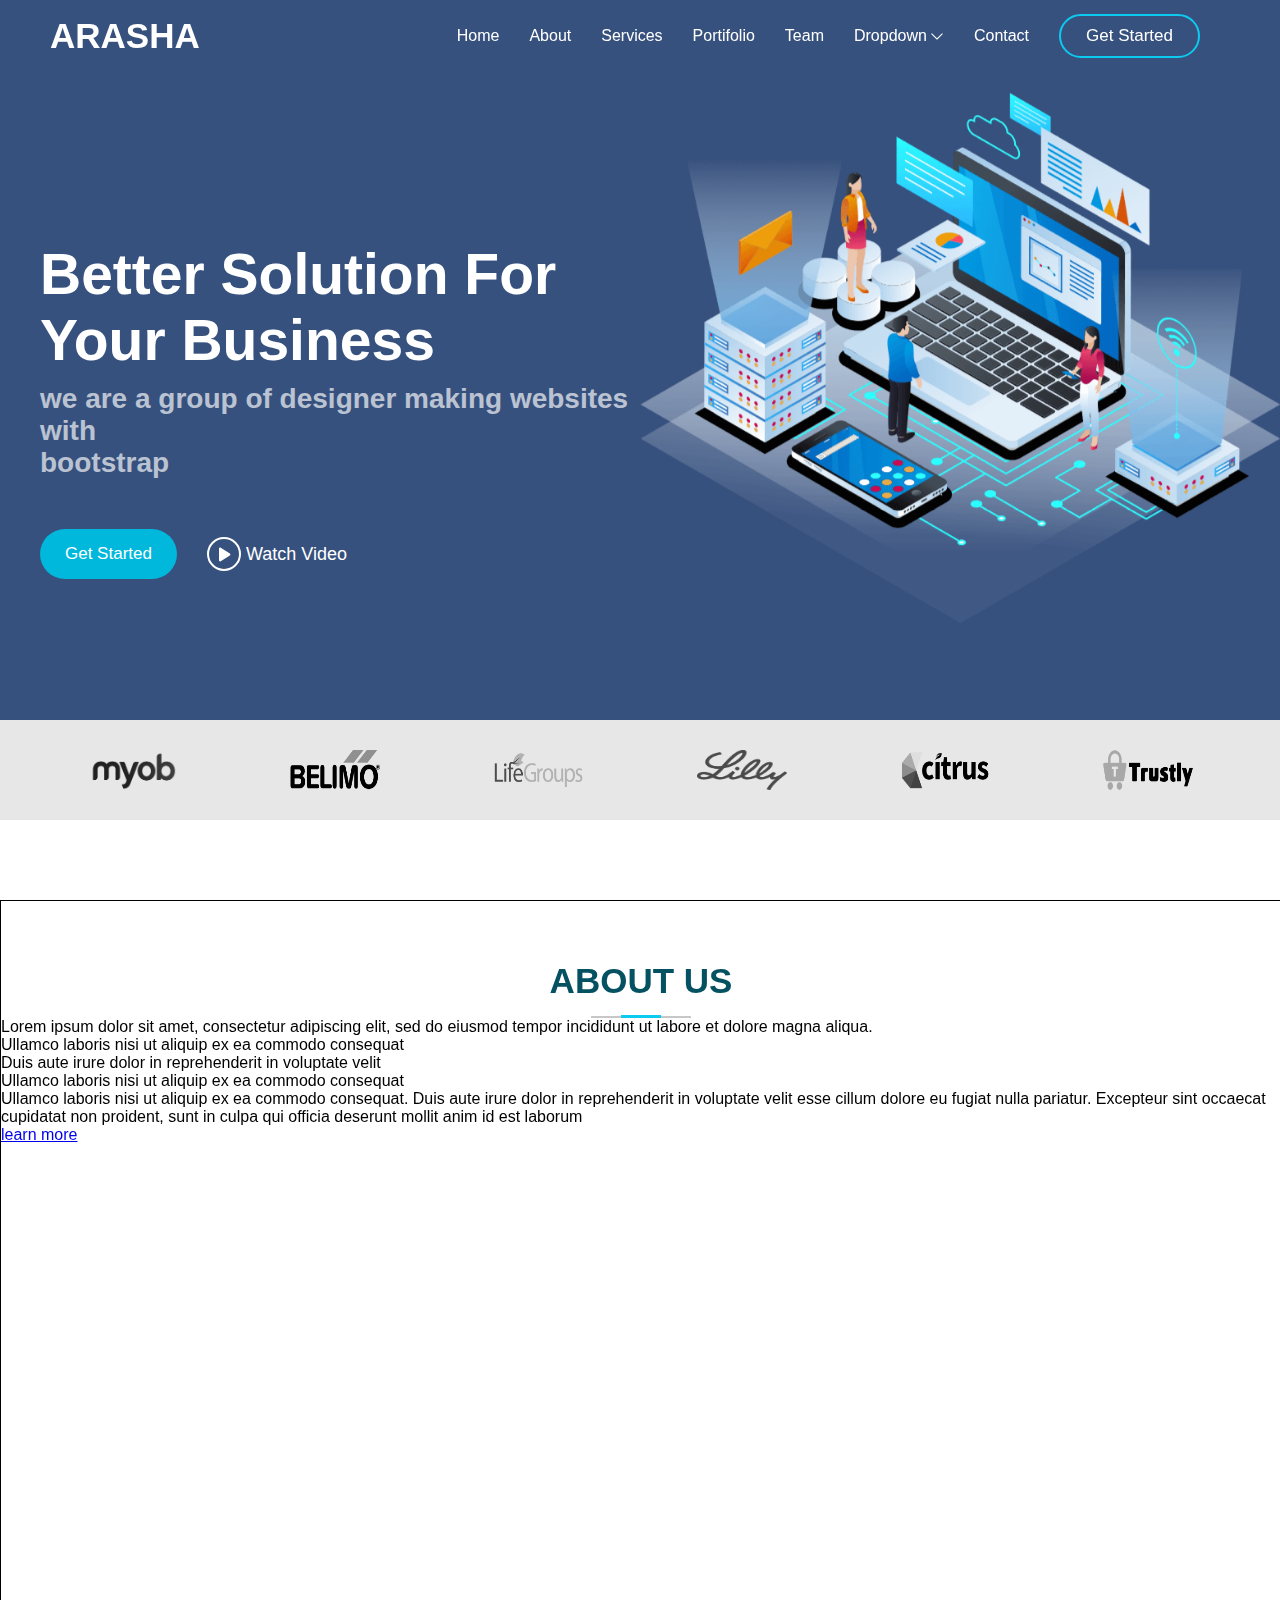
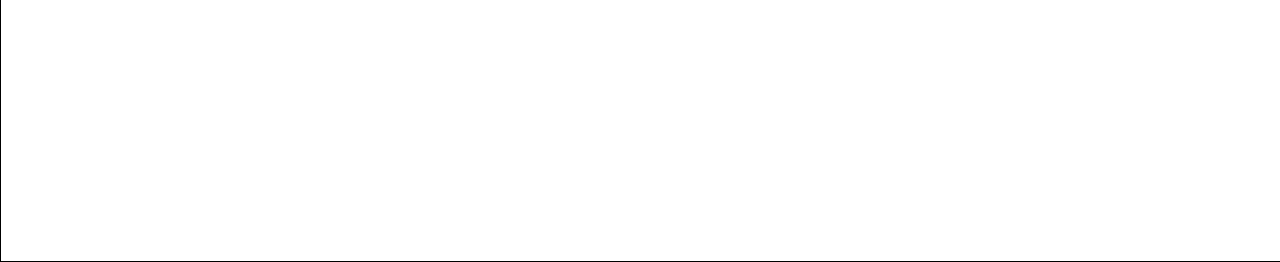
==== index.html @ 544646e6 "arasha" ====
<!DOCTYPE html>
<html lang="en" download="none" style="scroll-behavior: smooth;">
<head>
    <meta charset="UTF-8">
    <meta name="viewport" content="width=device-width, initial-scale=1.0">
    <title>Arasha</title>
    <link rel="stylesheet" href="style.css">
    <link rel="icon" type="image" href="./assets/img/favicon.png">
</head>
<body>

  <div class="the-music">
    <p>Fortnite | Coral Chorus Lobby Music</p>
  </div>

  <div class="loader">
    <div class="load">

    </div>
  </div>

  <div class="signIn">
    

    <div class="sign">
      <h1>please username ?</h1>
      <input type="text" class="sit" placeholder="enter your user name" >
      <div id="error"></div>
      <button class="next">next</button>
    </div>

  </div>


  <div class="watch">
    <svg class="remove-watch" onclick="Aad()" xmlns="http://www.w3.org/2000/svg" height="30" width="30" viewBox="0 0 50 50">
      <path d="M9.15625 6.3125L6.3125 9.15625L22.15625 25L6.21875 40.96875L9.03125 43.78125L25 27.84375L40.9375 43.78125L43.78125 40.9375L27.84375 25L43.6875 9.15625L40.84375 6.3125L25 22.15625Z" fill="#FFFFFF" />
    </svg>
    <iframe src="https://www.youtube.com/embed/RwHH5s2UnX8?si=Zkez_d9Qk5FsDBX0" title="YouTube video player" frameborder="0" allow="accelerometer; autoplay; clipboard-write; encrypted-media; gyroscope; picture-in-picture; web-share" allowfullscreen></iframe>

  </div>


    <header>

        <nav>

        <h1 class="sja">arasha</h1>

        <div class="userBox">
          
          <div class="userName">
            <img id="img-demo" alt="">
            <p id="demo"></p>
            <div class="on-line"></div>
          </div>

          

          <div class="logOut">
            <a href="">log  out</a>
          </div>

        </div>

        <div class="links">
            <a href="#home">home</a>
            <a href="#about">about</a>
            <a href="#">services</a>
            <a href="#">portifolio</a>
            <a href="#">team</a>
            <div class="drop">
                <a href="#">dropdown 
                    
                  
                  <div class="dropdown-box">
                    <a href="#">drop down 1</a>
                   <div class="deep-drop">
                    <a href="#" >deep drop down
                        
                        <svg class="deep-bar" xmlns="http://www.w3.org/2000/svg" viewBox="0 0 50 50">
                       <path d="M34.960938 2.980469C34.441406 2.996094 33.949219 3.214844 33.585938 3.585938L13.585938 23.585938C12.804688 24.367188 12.804688 25.632813 13.585938 26.414063L33.585938 46.414063C34.085938 46.9375 34.832031 47.148438 35.535156 46.964844C36.234375 46.78125 36.78125 46.234375 36.964844 45.535156C37.148438 44.832031 36.9375 44.085938 36.414063 43.585938L17.828125 25L36.414063 6.414063C37.003906 5.839844 37.183594 4.960938 36.863281 4.199219C36.539063 3.441406 35.785156 2.957031 34.960938 2.980469Z"/>
                     </svg>
                     <div class="deep-dropdown-box">
   
                       <a href="#">deep drop down 1</a>
                       <a href="#">deep drop down 2</a>
                       <a href="#">deep drop down 3</a>
                       <a href="#">deep drop down 4</a>
                       <a href="#">deep drop down 5</a>
   
                     </div>
                   </a>
                   </div>
                    <a href="#">drop down 2</a>
                    <a href="#">drop down 3</a>
                    <a href="#">drop down 4</a>
    
                  </div>
                </a>
                <svg class="bar" xmlns="http://www.w3.org/2000/svg" viewBox="0 0 50 50">
                    <path d="M34.960938 2.980469C34.441406 2.996094 33.949219 3.214844 33.585938 3.585938L13.585938 23.585938C12.804688 24.367188 12.804688 25.632813 13.585938 26.414063L33.585938 46.414063C34.085938 46.9375 34.832031 47.148438 35.535156 46.964844C36.234375 46.78125 36.78125 46.234375 36.964844 45.535156C37.148438 44.832031 36.9375 44.085938 36.414063 43.585938L17.828125 25L36.414063 6.414063C37.003906 5.839844 37.183594 4.960938 36.863281 4.199219C36.539063 3.441406 35.785156 2.957031 34.960938 2.980469Z"/>
                  </svg>
            </div>
            <a href="#">contact</a>

            <button  class="get">get started</button>
        </div>

        </nav>
    </header>


    <section>


      <div id="home">
        
        <div class="home-left">
          
            <div class="home-left-words">
                <h1>better solution for your business</h1>
                <h3>we are a group of designer making websites with <br> bootstrap</h3>
            </div>

          <div class="home-interact">
            <button>get started</button>

            <div class="home-watch" onclick="About()">
             
                <div class="play">
                    <svg xmlns="http://www.w3.org/2000/svg" viewBox="0 0 24 24">
                        <path d="M8,6.822v10.357c0,0.789,0.871,1.267,1.537,0.844l8.137-5.178c0.618-0.393,0.618-1.294,0-1.687L9.537,5.978 C8.871,5.554,8,6.033,8,6.822z" fill="#FFFFFF" />
                      </svg>
                </div>

                <p  id="add">watch video</p>

            </div>

          </div>
            
        </div>


        


        <div class="home-right">


            <div class="home-right-img">
                <img src="./assets/img/hero-img.png" alt="">
            </div>

        </div>



    </div>

    <div class="clients">
      <img src="./assets/img/clients/client-1.png" alt="">
      <img src="./assets/img/clients/client-2.png" alt="">
      <img src="./assets/img/clients/client-3.png" alt="">
      <img src="./assets/img/clients/client-4.png" alt="">
      <img src="./assets/img/clients/client-5.png" alt="">
      <img src="./assets/img/clients/client-6.png" alt="">
    </div>

    


    </section>


    
  <section id="about">

  
 

      <div class="p-about1">

        <div class="about-header">

          <h1>about us</h1>
  
          <div class="underline-header">
            <div class="underline-middle-header">
  
            </div>
            
          </div>
        </div>
    
  
      </div>

      <div class="p1-sides">

        <div class="p1-left">
          <p>Lorem ipsum dolor sit amet, consectetur adipiscing elit, sed do eiusmod tempor incididunt ut labore et dolore magna aliqua.</p>
          <p>Ullamco laboris nisi ut aliquip ex ea commodo consequat</p>
          <p>Duis aute irure dolor in reprehenderit in voluptate velit</p>
          <p>Ullamco laboris nisi ut aliquip ex ea commodo consequat</p>
          
        </div>

        <div class="p1-right">

          <p>Ullamco laboris nisi ut aliquip ex ea commodo consequat. Duis aute irure dolor in reprehenderit in voluptate velit esse cillum dolore eu fugiat nulla pariatur. Excepteur sint occaecat cupidatat non proident, sunt in culpa qui officia deserunt mollit anim id est laborum</p>
          <a href="#">learn more</a>
        </div>

      </div>


  </section>
    
    <script src="script.js"></script>

</body>
</html>
---- style.css ----
*{
    margin: 0;
    font-family: sans-serif;

}
/* ::-webkit-scrollbar-thumb{
    background-color: #c7e8eeb3;
}
::-webkit-scrollbar{
    padding: 10px;
    background-color: #006b80;
} */
.the-music{
    padding: 40px;
    position: fixed;
    z-index: -31;
    width: 260px;
    bottom: 1rem;
    right: 1rem;
    transition: opacity 0.4s;
    opacity: 0;
    color: white;
    background-color: #056274d4;
}
.the-music.show-music{
    z-index: 30;
    opacity: 1;
}
.the-music p{
    color: white;
}
.signIn{
    position: fixed;
    height: 100vh;
    width: 100%;
  
    pointer-events: none;
    opacity: 0;
    background-color: #37517ee9;
    display: flex;
    align-items: center;
    transition: opacity 0.3s ease-in-out;
    justify-content: center;
    
}
.sign-in{
    opacity: 1;
    pointer-events: all;
    z-index: 90;
}
.sign-out{
    opacity: 0;
    pointer-events: none;
    z-index: -1;
}


.sign{
    padding: 25px 20px;
    justify-content: center;
    background-color: white;
    gap: 10px;
    width: 350px;
    align-items: center;
    display: flex;
    flex-direction: column;
}
.sign button{
    text-transform: capitalize;
    padding: 12px 5px;
    border: none;
    cursor: pointer;
    outline: none;
    color: white;
    border-radius: 3px;
    background-color: #0dcaf0;
    width: 100px;
}
.sign input{
    height: 40px;
    transition: 0.1s;
    width: 280px;
    padding: 0px 0px 0px 10px;
}
#error{
   
    width: 100%;
    padding: 0px 0px 0px 60px;
    color: red;
    display: flex;
    justify-content: flex-start;
    align-items: center;
}
.sign input:focus{
    border-radius: 3px;
    outline: 1.5px solid #00b7dc;
    border: 1.5px solid #00b7dc;
}
.sign h1{
    font-size: 32px;
    text-transform: capitalize;
}
.user{
    
    height: 40px;
    width: 40px;
    border-radius: 50%;
    border: 3px solid #056174;
    cursor: pointer;
    
}
.user-img{
    height: 40px;
    width: 40px;
    border-radius: 50%;
}
.userBox{
    width: 100px;
    color: white;
    background-color: rgb(31, 31, 31);
    padding: 20px;
    display: flex;
    flex-direction: column;
    right: 1rem;
    top: 4.5rem;
    position: absolute;
    gap: 10px;
    pointer-events: none;
    align-items: center;
    opacity: 0;
}
.show-userBox{
    opacity: 1;
    pointer-events: all;
}

.userBox p{
    color: white;
    cursor: pointer;
    text-transform: capitalize;
}
.logOut a:active{
    color: #00b7dc;
}
.logOut a{
    text-transform: capitalize;
    color: rgb(255, 255, 255);
    font-size: 16px;
    text-decoration: none;
    transition: 0.4s;
}
.userName{
    position: relative;
    display: flex;
    align-items: center;
    cursor:pointer;
    gap: 5px;

}
.userBox img{
 height: 30px;
    width: 30px;
    border-radius: 50%; ;
}
.on-line{
    height: 8px;
    border-radius: 50%;
    position: absolute;
    top: 0%;
    left: 30%;
    width: 8px;
    background-color: rgb(0, 215, 11);
}

.loader{
    background-color: #37517e;
    height: 100vh;
    width: 100%;
    position: fixed;
    z-index: 100;
    display: flex;
    transition: 0.4s opacity,0.4s;
    align-items: center;
    justify-content: center;

}
.load{
    width: 55px;
    height: 55px;
    border: 7px solid rgb(255, 255, 255);
    border-top:7px solid #37517e;
    border-radius: 50%;
    animation: 0.9s loading ease-in-out infinite;
    border-bottom:7px solid #37517e;
  
}
.loader::-webkit-scrollbar{
 display: none;
}
.hide-loader{
    z-index: -110;
opacity: 0;
}
@keyframes loading {
    0%{
        transform: rotate(0deg);
    }
    100%{
        transform: rotate(360deg);
    }
}
header{
    position: fixed;
    width: 100%;
    top: 0%;
    transition: 0.4s;
    z-index: 20;
   
  
}
header.scrolled{
    background-color: #293a58e0;
}
nav{
    display: flex;
    justify-content: space-between;
    padding: 14px 80px 14px 50px;
    position: relative;
    align-items: center;
    color: white;
}
.links{
    display: flex;
    align-items: center;
    gap: 30px;
}
nav h1{
    text-transform:uppercase;
    font-size: 35px;
}
.links a{
    text-transform: capitalize;
    color: rgb(255, 255, 255);
    font-size: 16px;
    text-decoration: none;
    transition: 0.4s;
}
.links a:hover{
    color:  #0dcaf0;
}
.get{
    padding: 10px 25px;
    border: 2px solid #0dcaf0;
    border-radius: 30px;
    color: white;
    transition: 0.4s;
    text-transform: capitalize;
    background-color: transparent;
    font-size: 17px;
}
.get:hover{
    color: white;
    background-color: #0dcaf0;
}
.bar{
    fill: rgb(255, 255, 255);
    transform: rotate(-90deg);
    transition: 0.4s;
    width: 14px;
    height: 13px;
}
.drop{
   
    display: flex;
    align-items: center;
    
    justify-content: center;
    gap: 3px;
    position: relative;
}

.drop:hover .dropdown-box{
    
    opacity: 1;
    top: 1.6rem;
    pointer-events: all;
}
.drop:hover .bar{
fill: #0dcaf0;
}
.deep-bar{
    fill: black;
    transform: rotate(180deg);
    width: 15px;
    transition: 0.4s;
    height: 15px;
}
.dropdown-box a{

    color: rgba(0, 0, 0, 0.854);
}
.dropdown-box{
    padding: 20px;
    width: 160px;
    /* height: 170px; */
    pointer-events: none;
    transition: 0.4s;
    display: flex;
    z-index: 2;
    opacity: 0;
    background-color: #dee2e6;
    gap: 10px;
    position: absolute;
    top: 10rem;
    box-shadow: 3px 10px 20px rgba(0, 0, 0, 0.076);
    right:-2rem;
    border-radius: 10px;
    flex-direction: column;
}
.deep-drop{
    display: flex;
    position: relative;
    align-items: center;
    width: 100%;
    gap: 3px;
}
.deep-drop:hover .deep-bar{
    fill: #0dcaf0;
}
.deep-dropdown-box{
    padding: 20px;
    width: 160px;
    height: 170px;
    z-index: 2;
    display: flex;
    gap: 15px;
    background-color: #dee2e6;
    transition: 0.4s;
    border-radius: 10px;
    pointer-events: none;
    position: absolute;
    top: -2rem;
    box-shadow: 3px 10px 20px rgba(0, 0, 0, 0.097);
    right: -10rem;
    opacity: 0;
    flex-direction: column;
}

.deep-drop:hover .deep-dropdown-box{
    right: -13rem;
    opacity: 1;
    pointer-events: all;
}




section{
    height: 100vh;
    width: 100%;
}





#home{
    background-color:  #37517e;
    height: 80%;
    width: 100%;
    display:flex;

    overflow: hidden;
    align-items: center;
}
.home-left{
    width: 50%;
    gap: 50px;
    color: white;
    padding: 100px 0px 0px 40px;
    display: flex;
    flex-direction: column;     
}
.home-left-words{
    display: flex;
    flex-direction: column;
    gap: 10px;
    justify-content: center;
}
.home-left-words h1{
    font-size: 57px;
    text-transform: capitalize;
}
.home-left-words h3{
    font-size: 28px;
    color: rgba(255, 255, 255, 0.672);
}
.home-interact{
    display: flex;
    gap: 30px;
    align-items: center;
}
.home-watch{
    display: flex;
    align-items: center;
    justify-content: center;
    gap: 5px;
    cursor: pointer;
}
#add{
    text-transform: capitalize;
    font-size: 18px;
    color: white;
    text-decoration: none;
}
.play{
    height: 30px;
    border-radius: 50%;
    width: 30px;
    display: flex;
    justify-content: center;
    align-items: center;
    border: 2.5px solid rgb(255, 255, 255);
}
.play svg{
    height: 27px;
    transition: 0.4s;
    width: 27px;
}
.play :active svg{
    fill: #00b7dc;
    color: #00b7dc;
}
.home-interact button{
    padding: 15px 25px;
    border: none;
    border-radius: 30px;
    background-color: #00b7dc;
    transition: 0.4s;
    color: white;
    text-transform: capitalize;
    
    font-size: 17px;
    cursor: pointer;
}
.home-interact button:hover{
    background-color: #00b3d6c9;
}
.home-right{
    width: 50%;
    padding: 1;
}
.home-right-img{
   
width: 640px;
animation: 6s hero  infinite;
position: relative;
z-index: 1;


}
.home-right-img img{
   
    width: 100%;
    
}

@keyframes hero{
    0%{
        top: 0rem;
    }
    50%{
        top:3rem;
    }
    100%{
        top: 0rem;
    }

}
.watch{
    position: fixed;
    z-index: 25;
    height: 100vh;
    display: flex;
    opacity: 0;
    align-items: center;
    transition: 0.3s;
    justify-content: center;
    width: 100%;
    pointer-events: none;
    background-color: rgba(0, 0, 0, 0.688);
}
.watch iframe{
    height: 530px;
    width: 1000px;
}

.watch svg{
    position: relative;
    left: 73rem;
    top: -19rem;
    cursor: pointer;
}

.add{
    opacity: 1;
    pointer-events: all;
}

.clients{
    display: flex;
    
    padding: 30px;
    align-items: center;
    background-color: rgb(231, 231, 231);
    justify-content: space-around;
}
.clients img{
    width: 90px;
    height: 40px;
    transition: 0.4s;
    cursor: pointer;
    filter: grayscale(100%);
}
.clients img:hover{
   transform: scale(1.2);
    filter: grayscale(0%);
}



#about{
    height: 100vh;
    width: 100%;
    padding: 60px 0px 0px;
    border: 1px solid black;
    display: flex;
    /* justify-content: center; */
    align-items: center;
    flex-direction: column;
    /* justify-content: center; */
}
.about-header{
    display: flex;
    flex-direction: column;
    align-items: center;
    gap: 15px;
    justify-content: center;
}
.about-header h1{
    text-transform: uppercase;
    font-size: 35px;
    font-weight: 800;
    color: #045161;
}
.underline-header{
    height: 1.5px;
    display: flex;
    justify-content: center;
    align-items: center;
    width: 55%;
    background-color: rgb(199, 199, 199);
}
.underline-middle-header{
width: 40%;
height: 3px;
background-color: #0dcaf0;
}
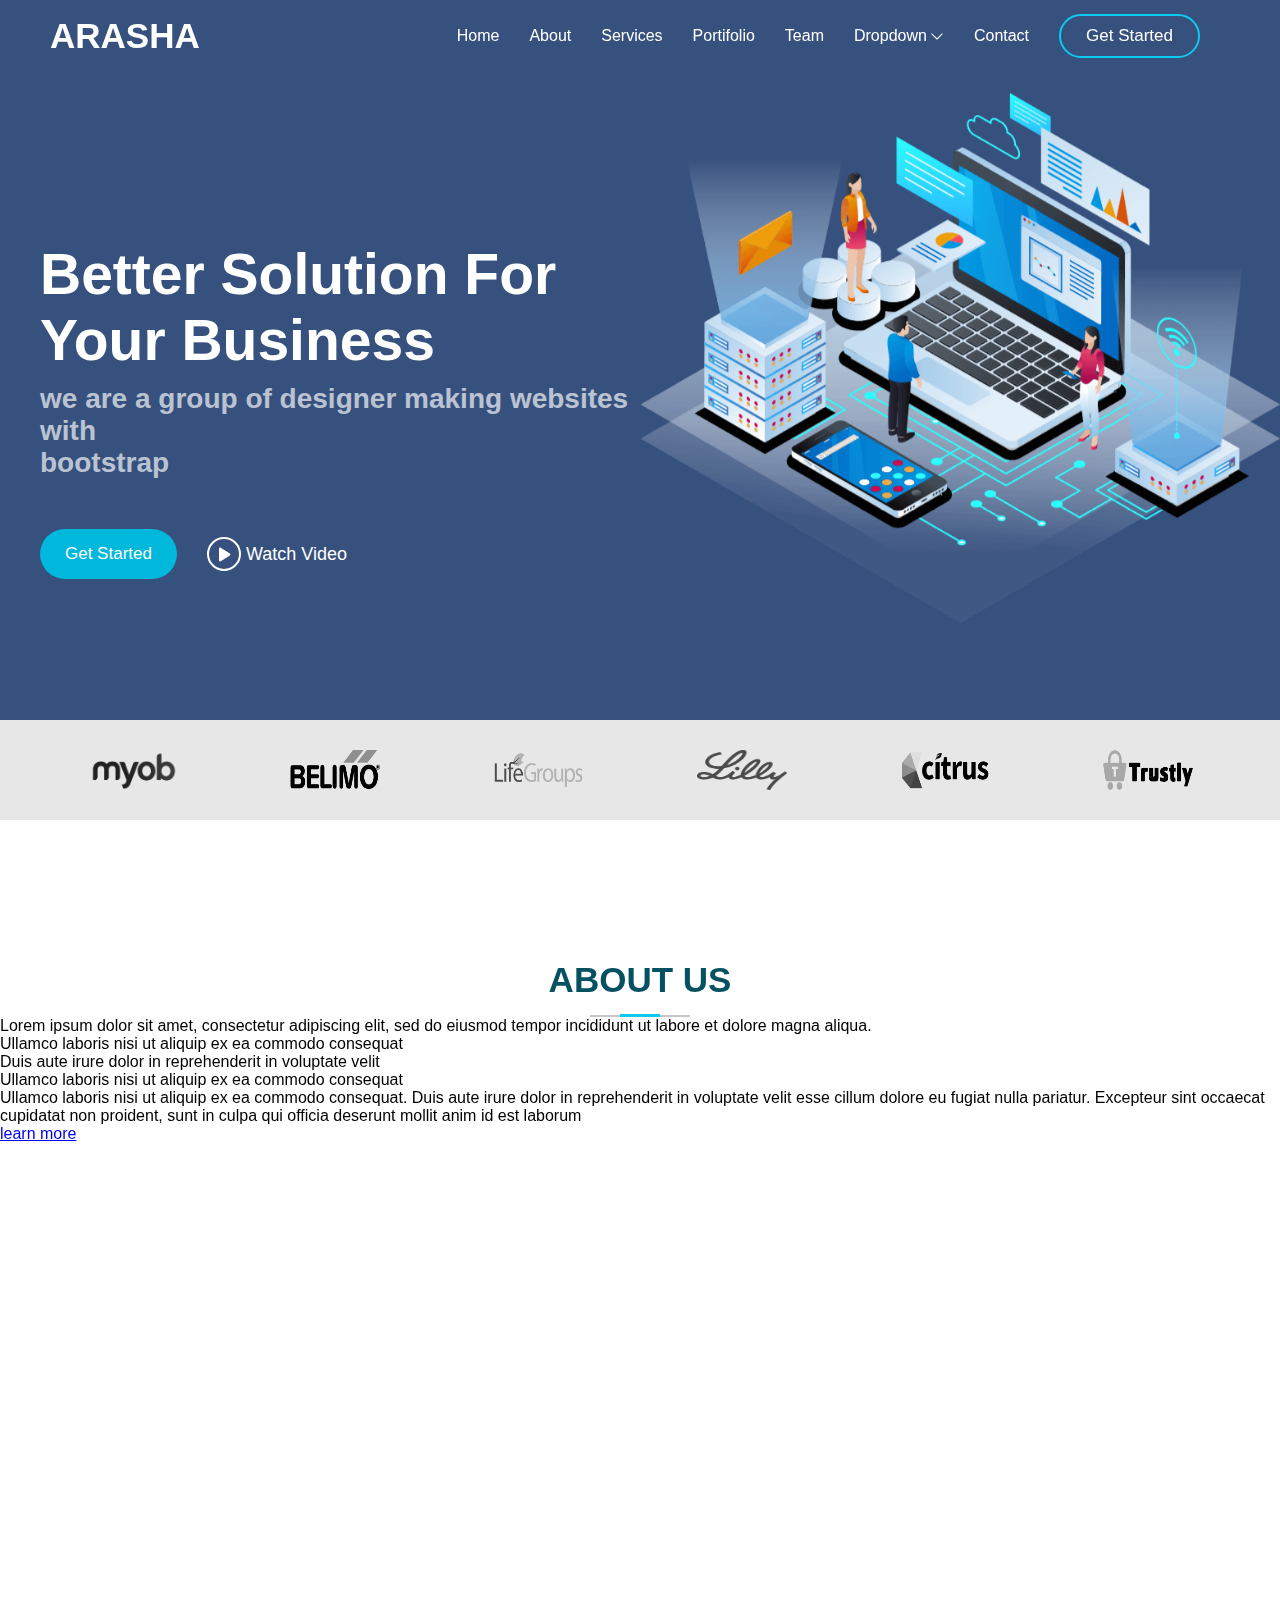
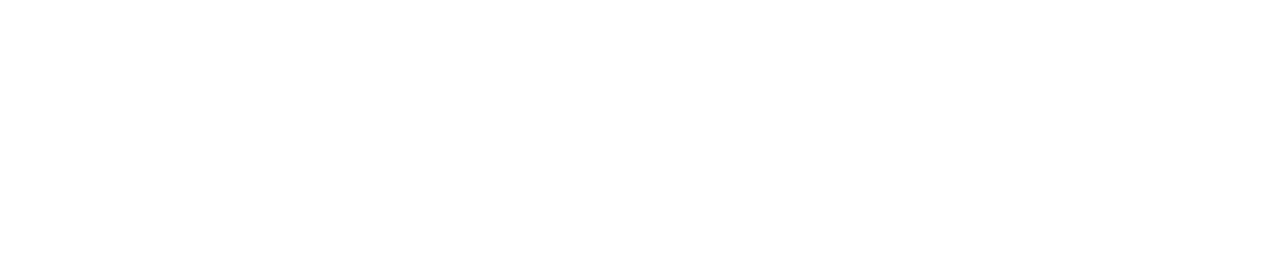
==== commit 040ff8b3: "where" ====
--- a/index.html
+++ b/index.html
@@ -10,7 +10,10 @@
 <body>
 
   <div class="the-music">
-    <p>Fortnite | Coral Chorus Lobby Music</p>
+    <svg xmlns="http://www.w3.org/2000/svg" class="box-remover" viewBox="0 0 50 50">
+      <path d="M9.15625 6.3125L6.3125 9.15625L22.15625 25L6.21875 40.96875L9.03125 43.78125L25 27.84375L40.9375 43.78125L43.78125 40.9375L27.84375 25L43.6875 9.15625L40.84375 6.3125L25 22.15625Z" fill="#FFFFFF" />
+    </svg>
+    <p id="nameSong"></p>
   </div>
 
   <div class="loader">
--- a/style.css
+++ b/style.css
@@ -14,7 +14,7 @@
     padding: 40px;
     position: fixed;
     z-index: -31;
-    width: 260px;
+    width: 280px;
     bottom: 1rem;
     right: 1rem;
     transition: opacity 0.4s;
@@ -22,6 +22,13 @@
     color: white;
     background-color: #056274d4;
 }
+.box-remover{
+    height: 30px;
+    width: 30px;
+    cursor: pointer;
+ transform: translate(16.5rem,-1rem);
+}
+
 .the-music.show-music{
     z-index: 30;
     opacity: 1;
@@ -533,7 +540,7 @@
     height: 100vh;
     width: 100%;
     padding: 60px 0px 0px;
-    border: 1px solid black;
+    /* border: 1px solid black; */
     display: flex;
     /* justify-content: center; */
     align-items: center;
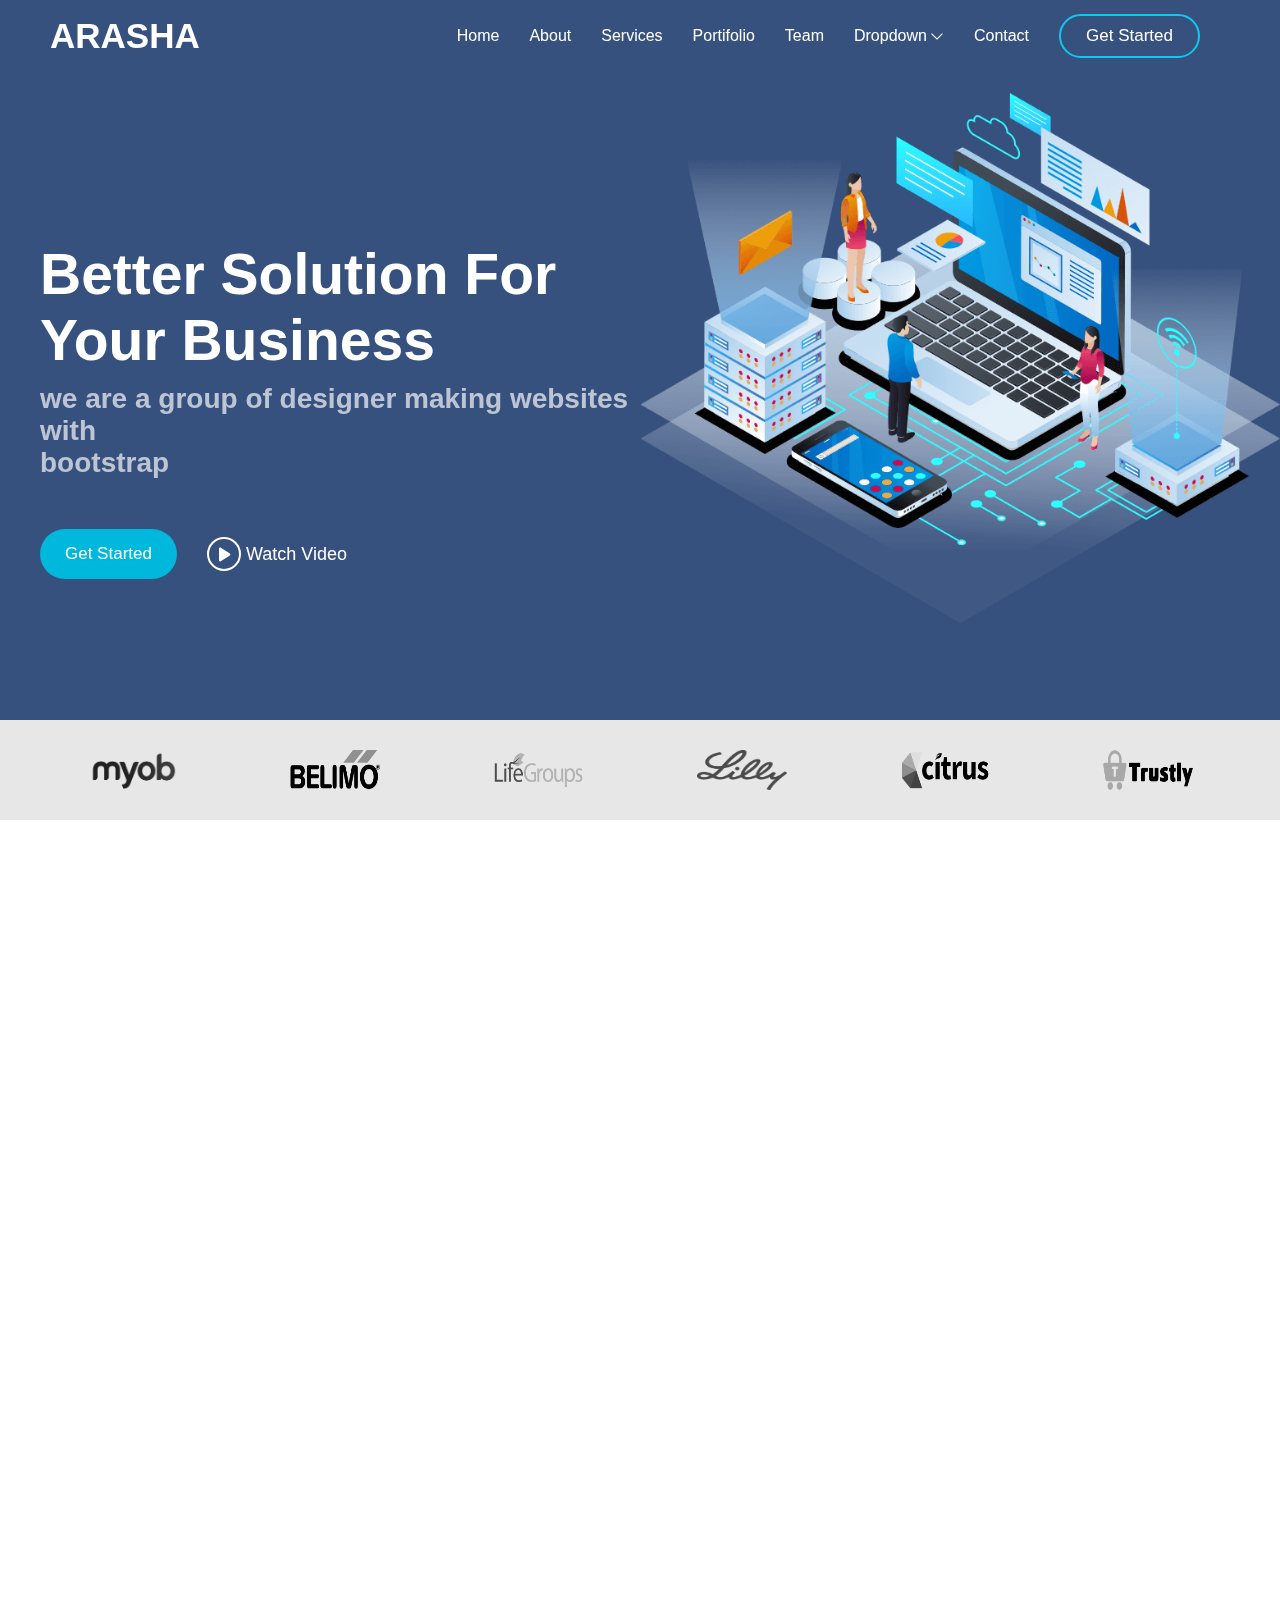
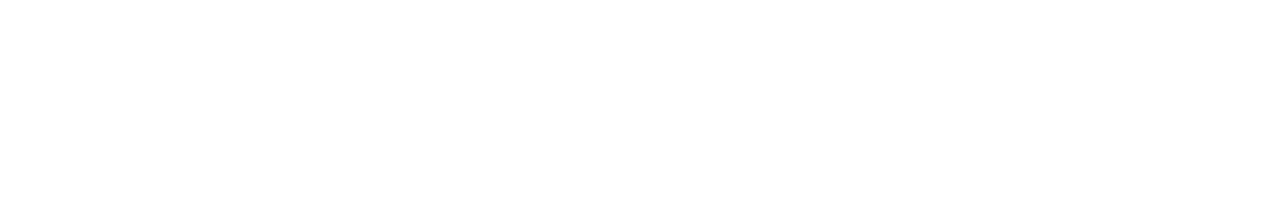
==== commit b80ede43: "loop" ====
--- a/index.html
+++ b/index.html
@@ -9,18 +9,62 @@
 </head>
 <body>
 
+
+  <!-- THE MUSIC BOX -->
+
+  <div class="notific">
+    <p>the box of music already exist in the page</p>
+  </div>
+
   <div class="the-music">
     <svg xmlns="http://www.w3.org/2000/svg" class="box-remover" viewBox="0 0 50 50">
       <path d="M9.15625 6.3125L6.3125 9.15625L22.15625 25L6.21875 40.96875L9.03125 43.78125L25 27.84375L40.9375 43.78125L43.78125 40.9375L27.84375 25L43.6875 9.15625L40.84375 6.3125L25 22.15625Z" fill="#FFFFFF" />
     </svg>
     <p id="nameSong"></p>
-  </div>
+
+    <div class="icons">
+
+    
+      
+      <svg xmlns="http://www.w3.org/2000/svg" id="pre" height="30" width="30" viewBox="0 0 50 50">
+        <path d="M9 4C6.2504839 4 4 6.2504839 4 9L4 41C4 43.749516 6.2504839 46 9 46L41 46C43.749516 46 46 43.749516 46 41L46 9C46 6.2504839 43.749516 4 41 4L9 4 z M 9 6L41 6C42.668484 6 44 7.3315161 44 9L44 41C44 42.668484 42.668484 44 41 44L9 44C7.3315161 44 6 42.668484 6 41L6 9C6 7.3315161 7.3315161 6 9 6 z M 35 14.167969L21 23.167969L21 15L15 15L15 35L21 35L21 34L21 26.832031L35 35.832031L35 14.167969 z M 17 17L19 17L19 23.167969L19 26.832031L19 33L17 33L17 17 z M 33 17.832031L33 32.167969L21.849609 25L33 17.832031 z" fill="#FFFFFF" />
+      </svg>
+
+
+      <svg xmlns="http://www.w3.org/2000/svg" id="kina" height="30" width="30" viewBox="0 0 50 50">
+        <path d="M12.8125 5C12.261719 5.050781 11.855469 5.542969 11.90625 6.09375C11.957031 6.644531 12.449219 7.050781 13 7L37 7C37.359375 7.003906 37.695313 6.816406 37.878906 6.503906C38.058594 6.191406 38.058594 5.808594 37.878906 5.496094C37.695313 5.183594 37.359375 4.996094 37 5L13 5C12.96875 5 12.9375 5 12.90625 5C12.875 5 12.84375 5 12.8125 5 Z M 7.8125 9C7.261719 9.050781 6.855469 9.542969 6.90625 10.09375C6.957031 10.644531 7.449219 11.050781 8 11L42 11C42.359375 11.003906 42.695313 10.816406 42.878906 10.503906C43.058594 10.191406 43.058594 9.808594 42.878906 9.496094C42.695313 9.183594 42.359375 8.996094 42 9L8 9C7.96875 9 7.9375 9 7.90625 9C7.875 9 7.84375 9 7.8125 9 Z M 2.8125 13C2.335938 13.089844 1.992188 13.511719 2 14L2 44C2 44.550781 2.449219 45 3 45L47 45C47.550781 45 48 44.550781 48 44L48 14C48 13.449219 47.550781 13 47 13L3 13C2.96875 13 2.9375 13 2.90625 13C2.875 13 2.84375 13 2.8125 13 Z M 4 15L46 15L46 43L4 43 Z M 20.1875 23L20.1875 35L30.8125 29Z" fill="#FFFFFF" />
+      </svg>
+
+      <svg xmlns="http://www.w3.org/2000/svg" id="hagarika" height="30" width="30" viewBox="0 0 50 50">
+        <path d="M8.8125 4C6.164063 4 4 6.164063 4 8.8125L4 41.1875C4 43.835938 6.164063 46 8.8125 46L41.1875 46C43.835938 46 46 43.835938 46 41.1875L46 8.8125C46 6.164063 43.835938 4 41.1875 4 Z M 8.8125 6L41.1875 6C42.753906 6 44 7.246094 44 8.8125L44 41.1875C44 42.753906 42.753906 44 41.1875 44L8.8125 44C7.246094 44 6 42.753906 6 41.1875L6 8.8125C6 7.246094 7.246094 6 8.8125 6 Z M 20.984375 12.984375C20.433594 12.996094 19.992188 13.449219 20 14L20 36C19.996094 36.359375 20.183594 36.695313 20.496094 36.878906C20.808594 37.058594 21.191406 37.058594 21.503906 36.878906C21.816406 36.695313 22.003906 36.359375 22 36L22 14C22.003906 13.730469 21.898438 13.46875 21.707031 13.277344C21.515625 13.085938 21.253906 12.980469 20.984375 12.984375 Z M 28.984375 12.984375C28.433594 12.996094 27.992188 13.449219 28 14L28 36C27.996094 36.359375 28.183594 36.695313 28.496094 36.878906C28.808594 37.058594 29.191406 37.058594 29.503906 36.878906C29.816406 36.695313 30.003906 36.359375 30 36L30 14C30.003906 13.730469 29.898438 13.46875 29.707031 13.277344C29.515625 13.085938 29.253906 12.980469 28.984375 12.984375Z" fill="#FFFFFF" />
+      </svg>
+
+
+
+      <svg xmlns="http://www.w3.org/2000/svg" id="next" style="transform: rotate(-180deg);"  height="30" width="30" viewBox="0 0 50 50">
+        <path d="M9 4C6.2504839 4 4 6.2504839 4 9L4 41C4 43.749516 6.2504839 46 9 46L41 46C43.749516 46 46 43.749516 46 41L46 9C46 6.2504839 43.749516 4 41 4L9 4 z M 9 6L41 6C42.668484 6 44 7.3315161 44 9L44 41C44 42.668484 42.668484 44 41 44L9 44C7.3315161 44 6 42.668484 6 41L6 9C6 7.3315161 7.3315161 6 9 6 z M 35 14.167969L21 23.167969L21 15L15 15L15 35L21 35L21 34L21 26.832031L35 35.832031L35 14.167969 z M 17 17L19 17L19 23.167969L19 26.832031L19 33L17 33L17 17 z M 33 17.832031L33 32.167969L21.849609 25L33 17.832031 z" fill="#FFFFFF" />
+      </svg>
+
+
+
+
+    </div>
+
+  </div>
+
+
+
+
+  <!-- SCREEN LOADER -->
+
 
   <div class="loader">
     <div class="load">
 
     </div>
   </div>
+
+  <!-- SIGN IN-->
 
   <div class="signIn">
     
@@ -34,14 +78,20 @@
 
   </div>
 
+   
+  <!-- VIDEO WATCH CLICK "W" TO  SEE IT AND CLICK "R" -->
+
 
   <div class="watch">
     <svg class="remove-watch" onclick="Aad()" xmlns="http://www.w3.org/2000/svg" height="30" width="30" viewBox="0 0 50 50">
       <path d="M9.15625 6.3125L6.3125 9.15625L22.15625 25L6.21875 40.96875L9.03125 43.78125L25 27.84375L40.9375 43.78125L43.78125 40.9375L27.84375 25L43.6875 9.15625L40.84375 6.3125L25 22.15625Z" fill="#FFFFFF" />
     </svg>
-    <iframe src="https://www.youtube.com/embed/RwHH5s2UnX8?si=Zkez_d9Qk5FsDBX0" title="YouTube video player" frameborder="0" allow="accelerometer; autoplay; clipboard-write; encrypted-media; gyroscope; picture-in-picture; web-share" allowfullscreen></iframe>
-
-  </div>
+    
+    
+
+  </div>
+
+  <!-- NAVBAR -->
 
 
     <header>
@@ -61,14 +111,15 @@
           
 
           <div class="logOut">
+            <a href="#aha" onclick="change()">music</a>
             <a href="">log  out</a>
           </div>
 
         </div>
 
         <div class="links">
-            <a href="#home">home</a>
-            <a href="#about">about</a>
+            <a href="#home" class="shinks">home</a>
+            <a href="#about" class="shinks">about</a>
             <a href="#">services</a>
             <a href="#">portifolio</a>
             <a href="#">team</a>
@@ -114,12 +165,14 @@
     </header>
 
 
+    <!-- HOME -->
+
     <section>
 
 
       <div id="home">
         
-        <div class="home-left">
+        <div class="home-left reveal" >
           
             <div class="home-left-words">
                 <h1>better solution for your business</h1>
@@ -132,7 +185,7 @@
             <div class="home-watch" onclick="About()">
              
                 <div class="play">
-                    <svg xmlns="http://www.w3.org/2000/svg" viewBox="0 0 24 24">
+                    <svg xmlns="http://www.w3.org/2000/svg" id="sas" viewBox="0 0 24 24">
                         <path d="M8,6.822v10.357c0,0.789,0.871,1.267,1.537,0.844l8.137-5.178c0.618-0.393,0.618-1.294,0-1.687L9.537,5.978 C8.871,5.554,8,6.033,8,6.822z" fill="#FFFFFF" />
                       </svg>
                 </div>
@@ -149,7 +202,7 @@
         
 
 
-        <div class="home-right">
+        <div class="home-right reveal">
 
 
             <div class="home-right-img">
@@ -173,53 +226,167 @@
 
     
 
+    <!-- ABOUT US -->
 
     </section>
 
 
-    
-  <section id="about">
+    <section id="about">
+      <div  class="about reveal">
 
   
  
 
-      <div class="p-about1">
-
-        <div class="about-header">
-
-          <h1>about us</h1>
-  
-          <div class="underline-header">
-            <div class="underline-middle-header">
-  
-            </div>
-            
-          </div>
-        </div>
-    
-  
-      </div>
-
-      <div class="p1-sides">
-
-        <div class="p1-left">
-          <p>Lorem ipsum dolor sit amet, consectetur adipiscing elit, sed do eiusmod tempor incididunt ut labore et dolore magna aliqua.</p>
-          <p>Ullamco laboris nisi ut aliquip ex ea commodo consequat</p>
-          <p>Duis aute irure dolor in reprehenderit in voluptate velit</p>
-          <p>Ullamco laboris nisi ut aliquip ex ea commodo consequat</p>
-          
-        </div>
-
-        <div class="p1-right">
-
-          <p>Ullamco laboris nisi ut aliquip ex ea commodo consequat. Duis aute irure dolor in reprehenderit in voluptate velit esse cillum dolore eu fugiat nulla pariatur. Excepteur sint occaecat cupidatat non proident, sunt in culpa qui officia deserunt mollit anim id est laborum</p>
-          <a href="#">learn more</a>
-        </div>
-
-      </div>
-
-
-  </section>
+        <div class="p-about1">
+  
+          <div class="about-header">
+  
+            <h1>about us</h1>
+    
+            <div class="underline-header">
+              <div class="underline-middle-header">
+    
+              </div>
+              
+            </div>
+          </div>
+      
+    
+        </div>
+  
+        <div class="p1-sides">
+  
+          <div class="p1-left">
+            <p>Lorem ipsum dolor sit amet, consectetur adipiscing elit, sed do eiusmod tempor incididunt ut labore et dolore magna aliqua.</p>
+            <p> <svg xmlns="http://www.w3.org/2000/svg" height="18" width="18" viewBox="0 0 24 24">
+              <path d="M16.292969 6.2929688L10.455078 12.130859L11.869141 13.544922L17.707031 7.7070312L16.292969 6.2929688 z M 22.292969 6.2929688L12 16.585938L7.7070312 12.292969L6.2929688 13.707031L12 19.414062L23.707031 7.7070312L22.292969 6.2929688 z M 1.7070312 12.292969L0.29296875 13.707031L5.5449219 18.960938L6.9609375 17.544922L1.7070312 12.292969 z" fill="#038eaa" />
+            </svg>
+             Ullamco laboris nisi ut aliquip ex ea commodo consequat
+            </p>
+            <p>
+              <svg xmlns="http://www.w3.org/2000/svg" height="18" width="18" viewBox="0 0 24 24">
+                <path d="M16.292969 6.2929688L10.455078 12.130859L11.869141 13.544922L17.707031 7.7070312L16.292969 6.2929688 z M 22.292969 6.2929688L12 16.585938L7.7070312 12.292969L6.2929688 13.707031L12 19.414062L23.707031 7.7070312L22.292969 6.2929688 z M 1.7070312 12.292969L0.29296875 13.707031L5.5449219 18.960938L6.9609375 17.544922L1.7070312 12.292969 z" fill="#038eaa" />
+              </svg>
+              Duis aute irure dolor in reprehenderit in voluptate velit
+            </p>
+            <p>
+              <svg xmlns="http://www.w3.org/2000/svg" height="18" width="18" viewBox="0 0 24 24">
+                <path d="M16.292969 6.2929688L10.455078 12.130859L11.869141 13.544922L17.707031 7.7070312L16.292969 6.2929688 z M 22.292969 6.2929688L12 16.585938L7.7070312 12.292969L6.2929688 13.707031L12 19.414062L23.707031 7.7070312L22.292969 6.2929688 z M 1.7070312 12.292969L0.29296875 13.707031L5.5449219 18.960938L6.9609375 17.544922L1.7070312 12.292969 z" fill="#038eaa" />
+              </svg>
+              Ullamco laboris nisi ut aliquip ex ea commodo consequat
+            </p>
+            
+          </div>
+  
+          <div class="p1-right">
+  
+            <p>Ullamco laboris nisi ut aliquip ex ea commodo consequat. Duis aute irure dolor in reprehenderit in voluptate velit esse cillum dolore eu fugiat nulla pariatur. Excepteur sint occaecat cupidatat non proident, sunt in culpa qui officia deserunt mollit anim id est laborum</p>
+            <a href="#">learn   more</a>
+          </div>
+  
+        </div>
+
+
+        <div class="ipsam">
+
+          <div class="ips-left reveal">
+
+            <div class="header-ips-left">
+              <h1> <span>Eum ipsam laborum deleniti</span>
+              velit pariatur architecto aut nihil</h1>
+            </div>
+
+            <p>Lorem ipsum dolor sit amet, consectetur adipiscing elit, sed do eiusmod tempor incididunt ut labore et dolore magna aliqua. Duis aute irure dolor in reprehenderit</p>
+           
+            <div class="ips-box1">
+            
+
+              <div class="i-upper-box1">
+               
+                <div class="up-box-w">
+                  <h3>01</h3>  <p>Non consectetur a erat nam at lectus urna duis?</p>
+                </div>
+                    
+                <svg class="as1" xmlns="http://www.w3.org/2000/svg" viewBox="0 0 50 50">
+                  <path d="M34.960938 2.980469C34.441406 2.996094 33.949219 3.214844 33.585938 3.585938L13.585938 23.585938C12.804688 24.367188 12.804688 25.632813 13.585938 26.414063L33.585938 46.414063C34.085938 46.9375 34.832031 47.148438 35.535156 46.964844C36.234375 46.78125 36.78125 46.234375 36.964844 45.535156C37.148438 44.832031 36.9375 44.085938 36.414063 43.585938L17.828125 25L36.414063 6.414063C37.003906 5.839844 37.183594 4.960938 36.863281 4.199219C36.539063 3.441406 35.785156 2.957031 34.960938 2.980469Z"/>
+                </svg>
+              </div>
+
+              <div class="i-lower-box">
+                Dolor sit amet consectetur adipiscing elit pellentesque habitant morbi. Id interdum velit laoreet id donec ultrices. Fringilla phasellus faucibus scelerisque eleifend donec pretium. Est pellentesque elit ullamcorper dignissim. Mauris ultrices eros in cursus turpis massa tincidunt dui.
+              </div>
+
+
+            </div>
+
+             
+            <div class="ips-box2">
+            
+
+              <div class="i-upper-box2">
+
+                <div class="up-box-w">
+                  <h3>02</h3>  <p>Non consectetur a erat nam at lectus urna duis?</p>
+                </div>
+
+                <svg class="as2" xmlns="http://www.w3.org/2000/svg" viewBox="0 0 50 50">
+                  <path d="M34.960938 2.980469C34.441406 2.996094 33.949219 3.214844 33.585938 3.585938L13.585938 23.585938C12.804688 24.367188 12.804688 25.632813 13.585938 26.414063L33.585938 46.414063C34.085938 46.9375 34.832031 47.148438 35.535156 46.964844C36.234375 46.78125 36.78125 46.234375 36.964844 45.535156C37.148438 44.832031 36.9375 44.085938 36.414063 43.585938L17.828125 25L36.414063 6.414063C37.003906 5.839844 37.183594 4.960938 36.863281 4.199219C36.539063 3.441406 35.785156 2.957031 34.960938 2.980469Z"/>
+                </svg>
+              </div>
+
+              <div class="i-lower-box">
+                Dolor sit amet consectetur adipiscing elit pellentesque habitant morbi. Id interdum velit laoreet id donec ultrices. Fringilla phasellus faucibus scelerisque eleifend donec pretium. Est pellentesque elit ullamcorper dignissim. Mauris ultrices eros in cursus turpis massa tincidunt dui.
+              </div>
+
+
+            </div>
+
+
+             
+            <div class="ips-box3">
+            
+
+              <div class="i-upper-box3">
+              
+                <div class="up-box-w">
+                  <h3>03</h3>  <p>Non consectetur a erat nam at lectus urna duis?</p>
+                </div>
+                    
+                <svg class="as3"  xmlns="http://www.w3.org/2000/svg" viewBox="0 0 50 50">
+                  <path d="M34.960938 2.980469C34.441406 2.996094 33.949219 3.214844 33.585938 3.585938L13.585938 23.585938C12.804688 24.367188 12.804688 25.632813 13.585938 26.414063L33.585938 46.414063C34.085938 46.9375 34.832031 47.148438 35.535156 46.964844C36.234375 46.78125 36.78125 46.234375 36.964844 45.535156C37.148438 44.832031 36.9375 44.085938 36.414063 43.585938L17.828125 25L36.414063 6.414063C37.003906 5.839844 37.183594 4.960938 36.863281 4.199219C36.539063 3.441406 35.785156 2.957031 34.960938 2.980469Z"/>
+                </svg>
+              </div>
+
+              <div class="i-lower-box">
+                Dolor sit amet consectetur adipiscing elit pellentesque habitant morbi. Id interdum velit laoreet id donec ultrices. Fringilla phasellus faucibus scelerisque eleifend donec pretium. Est pellentesque elit ullamcorper dignissim. Mauris ultrices eros in cursus turpis massa tincidunt dui.
+              </div>
+
+
+            </div>
+
+
+
+                
+          
+
+
+          </div>
+
+          
+          <div class="ips-right">
+
+            <img src="./assets/img/why-us.png" class="reveal" alt="">
+
+          </div>
+
+
+        </div>
+  
+  
+    </div>
+    </section>
+    
+
     
     <script src="script.js"></script>
 
--- a/style.css
+++ b/style.css
@@ -1,7 +1,10 @@
 *{
     margin: 0;
-    font-family: sans-serif;
-
+    font-family: 'Segoe UI', Tahoma, Verdana, sans-serif;
+
+}
+body{
+    background-color: white;
 }
 /* ::-webkit-scrollbar-thumb{
     background-color: #c7e8eeb3;
@@ -10,32 +13,80 @@
     padding: 10px;
     background-color: #006b80;
 } */
+
+
+
+
+/* THE CLASS OF MUSIC BOX */
 .the-music{
-    padding: 40px;
+    padding: 25px 24px 30px 30px;
     position: fixed;
     z-index: -31;
     width: 280px;
     bottom: 1rem;
+    display: flex;
+    justify-content: center;
+    align-items: center;
+    flex-direction: column;
+    gap: 5px;
     right: 1rem;
     transition: opacity 0.4s;
     opacity: 0;
     color: white;
-    background-color: #056274d4;
+    background-color: #056274b0;
+}
+
+
+
+.notific{
+    padding: 25px 24px 30px 30px;
+    position: fixed;
+    z-index: -31;
+    width: 280px;
+    bottom:1rem;
+    display: flex;
+    justify-content: center;
+    align-items: center;
+    flex-direction: column;
+    gap: 5px;
+    left: 1rem;
+    transition: opacity 0.4s;
+    opacity: 0;
+    text-transform: uppercase;
+    color: rgb(255, 255, 255);
+    background-color: #787878;
+}
+
+
+
+/* ICONS WHICH ARE IN THE MUSIC BOX */
+
+.icons{
+    width: 60%;
+    display: flex;
+    /* gap: 10px; */
+    justify-content: space-around;
+    align-items: center;
+}
+.icons svg{
+    cursor: pointer;
 }
 .box-remover{
     height: 30px;
+    
     width: 30px;
     cursor: pointer;
- transform: translate(16.5rem,-1rem);
-}
-
-.the-music.show-music{
+ transform: translate(8rem,-0.8rem);
+}
+.show-music{
     z-index: 30;
     opacity: 1;
 }
 .the-music p{
     color: white;
 }
+
+/* THE DESIGN OF SIGNING PAGE */
 .signIn{
     position: fixed;
     height: 100vh;
@@ -50,6 +101,9 @@
     justify-content: center;
     
 }
+
+/*  THE CLASS WHICH HELPS US TO SHOW AND HIDE THE SIGNING PAGE  */
+
 .sign-in{
     opacity: 1;
     pointer-events: all;
@@ -61,6 +115,7 @@
     z-index: -1;
 }
 
+/* SIGNING BOX WHERE YOU ENTER THE NAME */
 
 .sign{
     padding: 25px 20px;
@@ -89,6 +144,10 @@
     width: 280px;
     padding: 0px 0px 0px 10px;
 }
+
+/* THIS ID DISPLAY THE ERROR IF YOU ENTER THE WRONG INPUT */
+
+
 #error{
    
     width: 100%;
@@ -107,6 +166,9 @@
     font-size: 32px;
     text-transform: capitalize;
 }
+
+/* THE USER IMAGE HEIGHT AND MANY THINGS */
+
 .user{
     
     height: 40px;
@@ -122,7 +184,7 @@
     border-radius: 50%;
 }
 .userBox{
-    width: 100px;
+    width: 130px;
     color: white;
     background-color: rgb(31, 31, 31);
     padding: 20px;
@@ -146,13 +208,21 @@
     cursor: pointer;
     text-transform: capitalize;
 }
+
+.logOut{
+    display: flex;
+    justify-content: center;
+    align-items: center;
+    gap: 10px;
+    flex-direction: column;
+}
 .logOut a:active{
     color: #00b7dc;
 }
 .logOut a{
     text-transform: capitalize;
     color: rgb(255, 255, 255);
-    font-size: 16px;
+    font-size: 18px;
     text-decoration: none;
     transition: 0.4s;
 }
@@ -161,8 +231,12 @@
     display: flex;
     align-items: center;
     cursor:pointer;
-    gap: 5px;
-
+    gap: 4px;
+
+}
+
+#demo{
+    font-size: 17px;
 }
 .userBox img{
  height: 30px;
@@ -178,6 +252,8 @@
     width: 8px;
     background-color: rgb(0, 215, 11);
 }
+
+/* THE CLAS WHICH HELPS TO DESIGN THE LOADING PAGE */
 
 .loader{
     background-color: #37517e;
@@ -208,6 +284,9 @@
     z-index: -110;
 opacity: 0;
 }
+
+/* THE ANIMATION OF THE LOADER */
+
 @keyframes loading {
     0%{
         transform: rotate(0deg);
@@ -216,6 +295,8 @@
         transform: rotate(360deg);
     }
 }
+
+
 header{
     position: fixed;
     width: 100%;
@@ -368,6 +449,19 @@
 }
 
 
+.reveal{
+    transition:1s;
+    opacity: 0;
+    transform: scale(0.8) translateY(7rem);
+
+}
+
+.active{
+    
+    opacity: 1;
+    transform: scale(1) translateY(0rem);
+}
+
 
 
 
@@ -434,10 +528,7 @@
     transition: 0.4s;
     width: 27px;
 }
-.play :active svg{
-    fill: #00b7dc;
-    color: #00b7dc;
-}
+
 .home-interact button{
     padding: 15px 25px;
     border: none;
@@ -502,9 +593,30 @@
     width: 1000px;
 }
 
+.vinland{
+    height: 510px;
+    width: 905px;
+    display: flex;
+    justify-content: center;
+    align-items: center;
+}
+
+.vindiv{
+    position: relative;
+    display: flex;
+    justify-content: center;
+    align-items: center;
+}
+.vinplay{
+    position: absolute;
+    top: 45%;
+    transition: 0.3s;
+    left: 45%;
+}
+
 .watch svg{
     position: relative;
-    left: 73rem;
+    left: 70rem;
     top: -19rem;
     cursor: pointer;
 }
@@ -533,43 +645,262 @@
    transform: scale(1.2);
     filter: grayscale(0%);
 }
-
-
-
-#about{
-    height: 100vh;
-    width: 100%;
-    padding: 60px 0px 0px;
+#hagarika{
+    display: none;
+}
+
+:target{
+ scroll-margin-top: 70px;
+}
+.about{
+   transition:1s;
+   padding: 40px 0px 0px ;
+   height: 100hv;
+    width: 100%;
     /* border: 1px solid black; */
     display: flex;
-    /* justify-content: center; */
-    align-items: center;
-    flex-direction: column;
-    /* justify-content: center; */
-}
+    align-items: center;
+    flex-direction: column;
+    gap: 20px;
+    
+}
+
+
 .about-header{
     display: flex;
     flex-direction: column;
     align-items: center;
-    gap: 15px;
+    gap: 10px;
     justify-content: center;
 }
 .about-header h1{
     text-transform: uppercase;
     font-size: 35px;
-    font-weight: 800;
-    color: #045161;
+    font-weight: 670;
+    color: #37517e;
 }
 .underline-header{
     height: 1.5px;
     display: flex;
     justify-content: center;
     align-items: center;
-    width: 55%;
+    width: 65%;
     background-color: rgb(199, 199, 199);
 }
 .underline-middle-header{
 width: 40%;
 height: 3px;
 background-color: #0dcaf0;
+}
+
+.p1-sides{
+    display: flex;
+    
+    width: 100%;
+    justify-content: center;
+    gap: 20px;
+    /* align-items: center; */
+
+}
+.p1-left{
+    width: 45%;
+    line-height: 1.7;
+    display: flex;
+    flex-direction: column;
+    gap: 8px;
+    justify-content: center;
+    /* align-items: center; */
+}
+.p1-right{
+    width: 45%;
+    display: flex;
+    flex-direction: column;
+    justify-content: center;
+    gap: 20px;
+    line-height: 1.7;
+}
+.p1-right a{
+    padding: 7px 10px 7px 25px;
+    width: 100px;
+    text-decoration: none;
+    text-transform: capitalize;
+    font-size: 17px;
+    border-radius: 5px;
+    color: #00b7dc;
+    border: 2px solid #00b7dc;
+}
+.ipsam{
+    display: flex;
+    justify-content: center;
+    align-items: center;
+    width: 100%;
+    padding: 40px 0px;
+    background-color: rgb(244, 244, 244);
+}
+.ips-right{
+    width:50%;
+    display: flex;
+    
+    gap: 20px;
+}
+.ips-right img{
+    width: 100%;
+}
+.ips-left{
+    width:50%;
+    display: flex;
+    flex-direction: column;
+    gap: 20px;
+    padding: 10px 0px 0px 40px;
+}
+.header-ips-left{
+    display: flex;
+    align-items: center;
+    gap: 10px;
+    color: #37517e;
+    
+}
+
+.header-ips-left h1{
+    font-size: 34px;
+}
+.header-ips-left span{
+    font-size: 34px;
+    font-weight: 450;
+}
+
+.ips-box1{
+        display: flex;
+        flex-direction: column;
+        /* justify-content: center; */
+    gap: 15px;
+    
+    width: 570px;
+    height: 10px;
+    overflow: hidden;
+    padding: 20px 20px 35px;
+    background-color: white;
+    transition: 0.4s;
+}
+
+.ips-box2{
+    display: flex;
+    flex-direction: column;
+    /* justify-content: center; */
+gap: 15px;
+
+width: 570px;
+height: 10px;
+overflow: hidden;
+padding: 20px 20px 35px;
+background-color: white;
+transition: 0.4s;
+}
+.ips-box3{
+    display: flex;
+    flex-direction: column;
+    /* justify-content: center; */
+gap: 15px;
+
+width: 570px;
+height: 10px;
+overflow: hidden;
+padding: 20px 20px 35px;
+background-color: white;
+transition: 0.4s;
+}
+.i-lower-box{
+    padding:0px 10px 0px 10px;
+    display:flex ;
+    justify-content: space-between;
+    cursor: pointer;
+    align-items: center;
+}
+.i-upper-box1{
+    padding:0px 10px 0px 10px;
+    display:flex ;
+    justify-content: space-between;
+    cursor: pointer;
+    align-items: center;
+    /* border: 1px solid black; */
+}
+.i-upper-box1 h3{
+    color: #00b7dc;
+}
+
+.i-upper-box2 h3{
+    color: #00b7dc;
+}
+.i-upper-box3 h3{
+    color: #00b7dc;
+}
+
+
+.i-upper-box2{
+    padding:0px 10px 0px 10px;
+    display:flex ;
+    cursor: pointer;
+    justify-content: space-between;
+    align-items: center;
+    /* border: 1px solid black; */
+}
+.i-upper-box3{
+    cursor: pointer;
+    padding:0px 10px 0px 10px;
+    display:flex ;
+    justify-content: space-between;
+    align-items: center;
+    /* border: 1px solid black; */
+}
+.up-box-w{
+    cursor: pointer;
+    align-items: center;
+    gap: 10px;
+    
+   
+    display: flex;
+}
+.aa{
+    color: #00b7dc;
+}
+
+.expand{
+    height: 140px;
+}
+.as1,.as2,.as3{
+height: 20px;
+width: 15px;
+fill: black;
+transition: 0.3s;
+transform: rotate(-90deg);
+cursor: pointer;
+}
+
+.rotas{
+    transform: rotate(90deg);
+    fill: #00b7dc;
+}
+.i-upper-box1 p,.i-upper-box3 p,.i-upper-box2 p{
+transition: 0.3s;
+}
+
+.i-upper-box1:hover p{
+    color: #00b7dc;
+}
+.i-upper-box2:hover p{
+    color: #00b7dc;
+}
+.i-upper-box3:hover p{
+    color: #00b7dc;
+}
+
+
+.i-upper-box1:hover .as1{
+    fill: #00b7dc;
+}
+.i-upper-box2:hover .as2{
+    fill: #00b7dc;
+}
+.i-upper-box3:hover .as3{
+    fill: #00b7dc;
 }